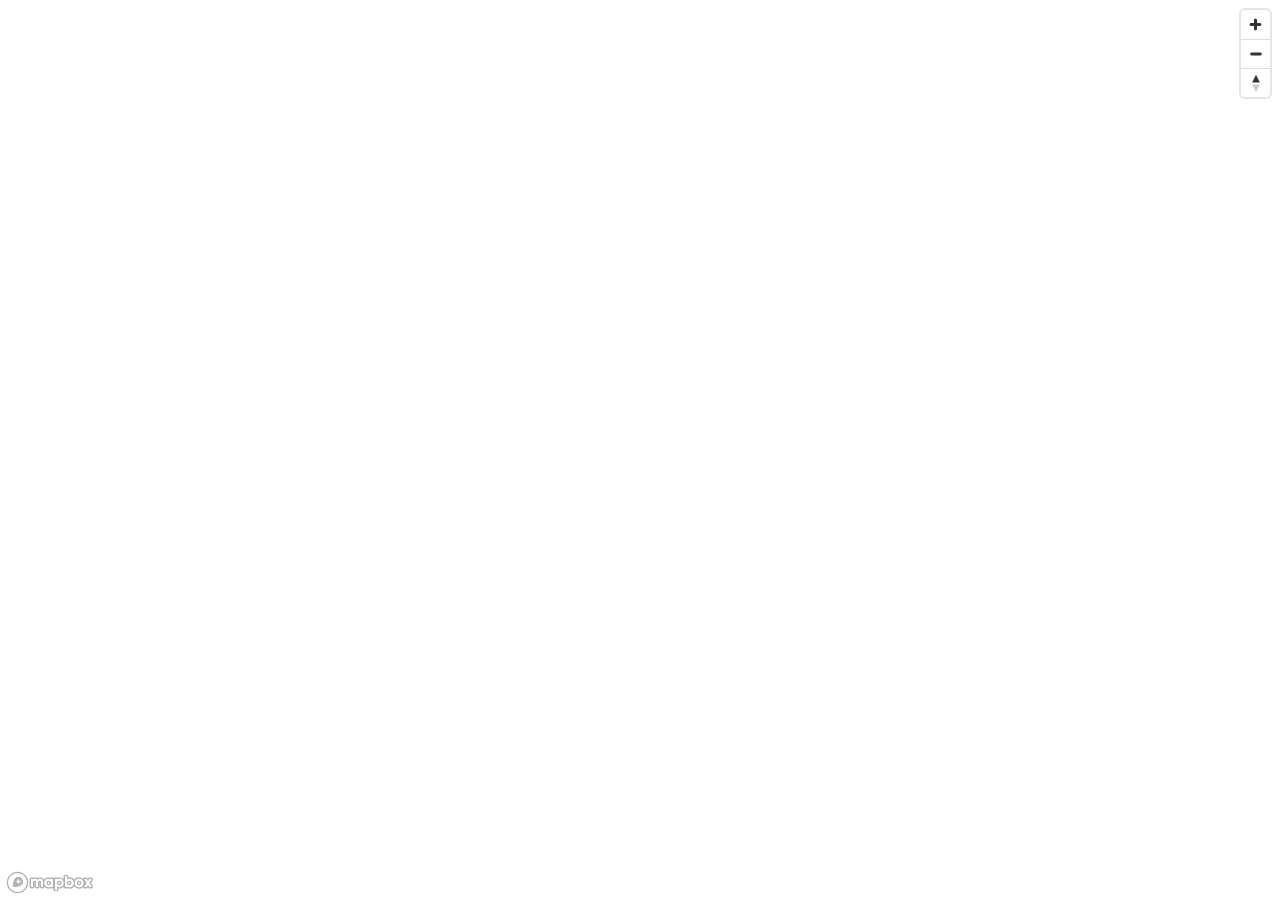
==== index.html @ 7ae4cc52 "First commit" ====
<!DOCTYPE html>
<html lang="en">
    <head>
        <title></title>
        <meta charset="UTF-8">
        <meta name="viewport" content="width=device-width, initial-scale=1">
        <link href="./information/mapbox-gl.css" rel="stylesheet">
        <script src="./information/mapbox-gl-map.js"></script>
        <link href="css/style.css" rel="stylesheet">
    </head>
    <body>
        <div id="map"></div>
        <script src="./information/aframe.min.js"></script>
        <script src="js/app.js"></script>
        <script src="js/config.js"></script>
    </body>
</html>
---- information/mapbox-gl.css ----
.mapboxgl-map{font:12px/20px Helvetica Neue,Arial,Helvetica,sans-serif;overflow:hidden;position:relative;-webkit-tap-highlight-color:rgb(0 0 0/0)}.mapboxgl-canvas{left:0;position:absolute;top:0}.mapboxgl-map:-webkit-full-screen{height:100%;width:100%}.mapboxgl-canary{background-color:salmon}.mapboxgl-canvas-container.mapboxgl-interactive,.mapboxgl-ctrl-group button.mapboxgl-ctrl-compass{cursor:grab;-webkit-user-select:none;user-select:none}.mapboxgl-canvas-container.mapboxgl-interactive.mapboxgl-track-pointer{cursor:pointer}.mapboxgl-canvas-container.mapboxgl-interactive:active,.mapboxgl-ctrl-group button.mapboxgl-ctrl-compass:active{cursor:grabbing}.mapboxgl-canvas-container.mapboxgl-touch-zoom-rotate,.mapboxgl-canvas-container.mapboxgl-touch-zoom-rotate .mapboxgl-canvas{touch-action:pan-x pan-y}.mapboxgl-canvas-container.mapboxgl-touch-drag-pan,.mapboxgl-canvas-container.mapboxgl-touch-drag-pan .mapboxgl-canvas{touch-action:pinch-zoom}.mapboxgl-canvas-container.mapboxgl-touch-zoom-rotate.mapboxgl-touch-drag-pan,.mapboxgl-canvas-container.mapboxgl-touch-zoom-rotate.mapboxgl-touch-drag-pan .mapboxgl-canvas{touch-action:none}.mapboxgl-ctrl-bottom,.mapboxgl-ctrl-bottom-left,.mapboxgl-ctrl-bottom-right,.mapboxgl-ctrl-left,.mapboxgl-ctrl-right,.mapboxgl-ctrl-top,.mapboxgl-ctrl-top-left,.mapboxgl-ctrl-top-right{pointer-events:none;position:absolute;z-index:2}.mapboxgl-ctrl-top-left{left:0;top:0}.mapboxgl-ctrl-top{left:50%;top:0;transform:translateX(-50%)}.mapboxgl-ctrl-top-right{right:0;top:0}.mapboxgl-ctrl-right{right:0;top:50%;transform:translateY(-50%)}.mapboxgl-ctrl-bottom-right{bottom:0;right:0}.mapboxgl-ctrl-bottom{bottom:0;left:50%;transform:translateX(-50%)}.mapboxgl-ctrl-bottom-left{bottom:0;left:0}.mapboxgl-ctrl-left{left:0;top:50%;transform:translateY(-50%)}.mapboxgl-ctrl{clear:both;pointer-events:auto;transform:translate(0)}.mapboxgl-ctrl-top-left .mapboxgl-ctrl{float:left;margin:10px 0 0 10px}.mapboxgl-ctrl-top .mapboxgl-ctrl{float:left;margin:10px 0}.mapboxgl-ctrl-top-right .mapboxgl-ctrl{float:right;margin:10px 10px 0 0}.mapboxgl-ctrl-bottom-right .mapboxgl-ctrl,.mapboxgl-ctrl-right .mapboxgl-ctrl{float:right;margin:0 10px 10px 0}.mapboxgl-ctrl-bottom .mapboxgl-ctrl{float:left;margin:10px 0}.mapboxgl-ctrl-bottom-left .mapboxgl-ctrl,.mapboxgl-ctrl-left .mapboxgl-ctrl{float:left;margin:0 0 10px 10px}.mapboxgl-ctrl-group{background:#fff;border-radius:4px}.mapboxgl-ctrl-group:not(:empty){box-shadow:0 0 0 2px rgba(0,0,0,.1)}@media (-ms-high-contrast:active){.mapboxgl-ctrl-group:not(:empty){box-shadow:0 0 0 2px ButtonText}}.mapboxgl-ctrl-group button{background-color:transparent;border:0;box-sizing:border-box;cursor:pointer;display:block;height:29px;outline:none;overflow:hidden;padding:0;width:29px}.mapboxgl-ctrl-group button+button{border-top:1px solid #ddd}.mapboxgl-ctrl button .mapboxgl-ctrl-icon{background-position:50%;background-repeat:no-repeat;display:block;height:100%;width:100%}@media (-ms-high-contrast:active){.mapboxgl-ctrl-icon{background-color:transparent}.mapboxgl-ctrl-group button+button{border-top:1px solid ButtonText}}.mapboxgl-ctrl-attrib-button:focus,.mapboxgl-ctrl-group button:focus{box-shadow:0 0 2px 2px #0096ff}.mapboxgl-ctrl button:disabled{cursor:not-allowed}.mapboxgl-ctrl button:disabled .mapboxgl-ctrl-icon{opacity:.25}.mapboxgl-ctrl-group button:first-child{border-radius:4px 4px 0 0}.mapboxgl-ctrl-group button:last-child{border-radius:0 0 4px 4px}.mapboxgl-ctrl-group button:only-child{border-radius:inherit}.mapboxgl-ctrl button:not(:disabled):hover{background-color:rgb(0 0 0/5%)}.mapboxgl-ctrl-group button:focus:focus-visible{box-shadow:0 0 2px 2px #0096ff}.mapboxgl-ctrl-group button:focus:not(:focus-visible){box-shadow:none}.mapboxgl-ctrl button.mapboxgl-ctrl-zoom-out .mapboxgl-ctrl-icon{background-image:url("data:image/svg+xml;charset=utf-8,%3Csvg xmlns='http://www.w3.org/2000/svg' fill='%23333' viewBox='0 0 29 29'%3E%3Cpath d='M10 13c-.75 0-1.5.75-1.5 1.5S9.25 16 10 16h9c.75 0 1.5-.75 1.5-1.5S19.75 13 19 13h-9z'/%3E%3C/svg%3E")}.mapboxgl-ctrl button.mapboxgl-ctrl-zoom-in .mapboxgl-ctrl-icon{background-image:url("data:image/svg+xml;charset=utf-8,%3Csvg xmlns='http://www.w3.org/2000/svg' fill='%23333' viewBox='0 0 29 29'%3E%3Cpath d='M14.5 8.5c-.75 0-1.5.75-1.5 1.5v3h-3c-.75 0-1.5.75-1.5 1.5S9.25 16 10 16h3v3c0 .75.75 1.5 1.5 1.5S16 19.75 16 19v-3h3c.75 0 1.5-.75 1.5-1.5S19.75 13 19 13h-3v-3c0-.75-.75-1.5-1.5-1.5z'/%3E%3C/svg%3E")}@media (-ms-high-contrast:active){.mapboxgl-ctrl button.mapboxgl-ctrl-zoom-out .mapboxgl-ctrl-icon{background-image:url("data:image/svg+xml;charset=utf-8,%3Csvg xmlns='http://www.w3.org/2000/svg' fill='%23fff' viewBox='0 0 29 29'%3E%3Cpath d='M10 13c-.75 0-1.5.75-1.5 1.5S9.25 16 10 16h9c.75 0 1.5-.75 1.5-1.5S19.75 13 19 13h-9z'/%3E%3C/svg%3E")}.mapboxgl-ctrl button.mapboxgl-ctrl-zoom-in .mapboxgl-ctrl-icon{background-image:url("data:image/svg+xml;charset=utf-8,%3Csvg xmlns='http://www.w3.org/2000/svg' fill='%23fff' viewBox='0 0 29 29'%3E%3Cpath d='M14.5 8.5c-.75 0-1.5.75-1.5 1.5v3h-3c-.75 0-1.5.75-1.5 1.5S9.25 16 10 16h3v3c0 .75.75 1.5 1.5 1.5S16 19.75 16 19v-3h3c.75 0 1.5-.75 1.5-1.5S19.75 13 19 13h-3v-3c0-.75-.75-1.5-1.5-1.5z'/%3E%3C/svg%3E")}}@media (-ms-high-contrast:black-on-white){.mapboxgl-ctrl button.mapboxgl-ctrl-zoom-out .mapboxgl-ctrl-icon{background-image:url("data:image/svg+xml;charset=utf-8,%3Csvg xmlns='http://www.w3.org/2000/svg' fill='%23000' viewBox='0 0 29 29'%3E%3Cpath d='M10 13c-.75 0-1.5.75-1.5 1.5S9.25 16 10 16h9c.75 0 1.5-.75 1.5-1.5S19.75 13 19 13h-9z'/%3E%3C/svg%3E")}.mapboxgl-ctrl button.mapboxgl-ctrl-zoom-in .mapboxgl-ctrl-icon{background-image:url("data:image/svg+xml;charset=utf-8,%3Csvg xmlns='http://www.w3.org/2000/svg' fill='%23000' viewBox='0 0 29 29'%3E%3Cpath d='M14.5 8.5c-.75 0-1.5.75-1.5 1.5v3h-3c-.75 0-1.5.75-1.5 1.5S9.25 16 10 16h3v3c0 .75.75 1.5 1.5 1.5S16 19.75 16 19v-3h3c.75 0 1.5-.75 1.5-1.5S19.75 13 19 13h-3v-3c0-.75-.75-1.5-1.5-1.5z'/%3E%3C/svg%3E")}}.mapboxgl-ctrl button.mapboxgl-ctrl-fullscreen .mapboxgl-ctrl-icon{background-image:url("data:image/svg+xml;charset=utf-8,%3Csvg xmlns='http://www.w3.org/2000/svg' fill='%23333' viewBox='0 0 29 29'%3E%3Cpath d='M24 16v5.5c0 1.75-.75 2.5-2.5 2.5H16v-1l3-1.5-4-5.5 1-1 5.5 4 1.5-3h1zM6 16l1.5 3 5.5-4 1 1-4 5.5 3 1.5v1H7.5C5.75 24 5 23.25 5 21.5V16h1zm7-11v1l-3 1.5 4 5.5-1 1-5.5-4L6 13H5V7.5C5 5.75 5.75 5 7.5 5H13zm11 2.5c0-1.75-.75-2.5-2.5-2.5H16v1l3 1.5-4 5.5 1 1 5.5-4 1.5 3h1V7.5z'/%3E%3C/svg%3E")}.mapboxgl-ctrl button.mapboxgl-ctrl-shrink .mapboxgl-ctrl-icon{background-image:url("data:image/svg+xml;charset=utf-8,%3Csvg xmlns='http://www.w3.org/2000/svg' viewBox='0 0 29 29'%3E%3Cpath d='M18.5 16c-1.75 0-2.5.75-2.5 2.5V24h1l1.5-3 5.5 4 1-1-4-5.5 3-1.5v-1h-5.5zM13 18.5c0-1.75-.75-2.5-2.5-2.5H5v1l3 1.5L4 24l1 1 5.5-4 1.5 3h1v-5.5zm3-8c0 1.75.75 2.5 2.5 2.5H24v-1l-3-1.5L25 5l-1-1-5.5 4L17 5h-1v5.5zM10.5 13c1.75 0 2.5-.75 2.5-2.5V5h-1l-1.5 3L5 4 4 5l4 5.5L5 12v1h5.5z'/%3E%3C/svg%3E")}@media (-ms-high-contrast:active){.mapboxgl-ctrl button.mapboxgl-ctrl-fullscreen .mapboxgl-ctrl-icon{background-image:url("data:image/svg+xml;charset=utf-8,%3Csvg xmlns='http://www.w3.org/2000/svg' fill='%23fff' viewBox='0 0 29 29'%3E%3Cpath d='M24 16v5.5c0 1.75-.75 2.5-2.5 2.5H16v-1l3-1.5-4-5.5 1-1 5.5 4 1.5-3h1zM6 16l1.5 3 5.5-4 1 1-4 5.5 3 1.5v1H7.5C5.75 24 5 23.25 5 21.5V16h1zm7-11v1l-3 1.5 4 5.5-1 1-5.5-4L6 13H5V7.5C5 5.75 5.75 5 7.5 5H13zm11 2.5c0-1.75-.75-2.5-2.5-2.5H16v1l3 1.5-4 5.5 1 1 5.5-4 1.5 3h1V7.5z'/%3E%3C/svg%3E")}.mapboxgl-ctrl button.mapboxgl-ctrl-shrink .mapboxgl-ctrl-icon{background-image:url("data:image/svg+xml;charset=utf-8,%3Csvg xmlns='http://www.w3.org/2000/svg' fill='%23fff' viewBox='0 0 29 29'%3E%3Cpath d='M18.5 16c-1.75 0-2.5.75-2.5 2.5V24h1l1.5-3 5.5 4 1-1-4-5.5 3-1.5v-1h-5.5zM13 18.5c0-1.75-.75-2.5-2.5-2.5H5v1l3 1.5L4 24l1 1 5.5-4 1.5 3h1v-5.5zm3-8c0 1.75.75 2.5 2.5 2.5H24v-1l-3-1.5L25 5l-1-1-5.5 4L17 5h-1v5.5zM10.5 13c1.75 0 2.5-.75 2.5-2.5V5h-1l-1.5 3L5 4 4 5l4 5.5L5 12v1h5.5z'/%3E%3C/svg%3E")}}@media (-ms-high-contrast:black-on-white){.mapboxgl-ctrl button.mapboxgl-ctrl-fullscreen .mapboxgl-ctrl-icon{background-image:url("data:image/svg+xml;charset=utf-8,%3Csvg xmlns='http://www.w3.org/2000/svg' fill='%23000' viewBox='0 0 29 29'%3E%3Cpath d='M24 16v5.5c0 1.75-.75 2.5-2.5 2.5H16v-1l3-1.5-4-5.5 1-1 5.5 4 1.5-3h1zM6 16l1.5 3 5.5-4 1 1-4 5.5 3 1.5v1H7.5C5.75 24 5 23.25 5 21.5V16h1zm7-11v1l-3 1.5 4 5.5-1 1-5.5-4L6 13H5V7.5C5 5.75 5.75 5 7.5 5H13zm11 2.5c0-1.75-.75-2.5-2.5-2.5H16v1l3 1.5-4 5.5 1 1 5.5-4 1.5 3h1V7.5z'/%3E%3C/svg%3E")}.mapboxgl-ctrl button.mapboxgl-ctrl-shrink .mapboxgl-ctrl-icon{background-image:url("data:image/svg+xml;charset=utf-8,%3Csvg xmlns='http://www.w3.org/2000/svg' fill='%23000' viewBox='0 0 29 29'%3E%3Cpath d='M18.5 16c-1.75 0-2.5.75-2.5 2.5V24h1l1.5-3 5.5 4 1-1-4-5.5 3-1.5v-1h-5.5zM13 18.5c0-1.75-.75-2.5-2.5-2.5H5v1l3 1.5L4 24l1 1 5.5-4 1.5 3h1v-5.5zm3-8c0 1.75.75 2.5 2.5 2.5H24v-1l-3-1.5L25 5l-1-1-5.5 4L17 5h-1v5.5zM10.5 13c1.75 0 2.5-.75 2.5-2.5V5h-1l-1.5 3L5 4 4 5l4 5.5L5 12v1h5.5z'/%3E%3C/svg%3E")}}.mapboxgl-ctrl button.mapboxgl-ctrl-compass .mapboxgl-ctrl-icon{background-image:url("data:image/svg+xml;charset=utf-8,%3Csvg xmlns='http://www.w3.org/2000/svg' fill='%23333' viewBox='0 0 29 29'%3E%3Cpath d='M10.5 14l4-8 4 8h-8z'/%3E%3Cpath id='south' d='M10.5 16l4 8 4-8h-8z' fill='%23ccc'/%3E%3C/svg%3E")}@media (-ms-high-contrast:active){.mapboxgl-ctrl button.mapboxgl-ctrl-compass .mapboxgl-ctrl-icon{background-image:url("data:image/svg+xml;charset=utf-8,%3Csvg xmlns='http://www.w3.org/2000/svg' fill='%23fff' viewBox='0 0 29 29'%3E%3Cpath d='M10.5 14l4-8 4 8h-8z'/%3E%3Cpath id='south' d='M10.5 16l4 8 4-8h-8z' fill='%23999'/%3E%3C/svg%3E")}}@media (-ms-high-contrast:black-on-white){.mapboxgl-ctrl button.mapboxgl-ctrl-compass .mapboxgl-ctrl-icon{background-image:url("data:image/svg+xml;charset=utf-8,%3Csvg xmlns='http://www.w3.org/2000/svg' fill='%23000' viewBox='0 0 29 29'%3E%3Cpath d='M10.5 14l4-8 4 8h-8z'/%3E%3Cpath id='south' d='M10.5 16l4 8 4-8h-8z' fill='%23ccc'/%3E%3C/svg%3E")}}.mapboxgl-ctrl button.mapboxgl-ctrl-geolocate .mapboxgl-ctrl-icon{background-image:url("data:image/svg+xml;charset=utf-8,%3Csvg viewBox='0 0 20 20' xmlns='http://www.w3.org/2000/svg' fill='%23333'%3E%3Cpath d='M10 4C9 4 9 5 9 5v.1A5 5 0 0 0 5.1 9H5s-1 0-1 1 1 1 1 1h.1A5 5 0 0 0 9 14.9v.1s0 1 1 1 1-1 1-1v-.1a5 5 0 0 0 3.9-3.9h.1s1 0 1-1-1-1-1-1h-.1A5 5 0 0 0 11 5.1V5s0-1-1-1zm0 2.5a3.5 3.5 0 1 1 0 7 3.5 3.5 0 1 1 0-7z'/%3E%3Ccircle id='dot' cx='10' cy='10' r='2'/%3E%3Cpath id='stroke' d='M14 5l1 1-9 9-1-1 9-9z' display='none'/%3E%3C/svg%3E")}.mapboxgl-ctrl button.mapboxgl-ctrl-geolocate:disabled .mapboxgl-ctrl-icon{background-image:url("data:image/svg+xml;charset=utf-8,%3Csvg viewBox='0 0 20 20' xmlns='http://www.w3.org/2000/svg' fill='%23aaa'%3E%3Cpath d='M10 4C9 4 9 5 9 5v.1A5 5 0 0 0 5.1 9H5s-1 0-1 1 1 1 1 1h.1A5 5 0 0 0 9 14.9v.1s0 1 1 1 1-1 1-1v-.1a5 5 0 0 0 3.9-3.9h.1s1 0 1-1-1-1-1-1h-.1A5 5 0 0 0 11 5.1V5s0-1-1-1zm0 2.5a3.5 3.5 0 1 1 0 7 3.5 3.5 0 1 1 0-7z'/%3E%3Ccircle id='dot' cx='10' cy='10' r='2'/%3E%3Cpath id='stroke' d='M14 5l1 1-9 9-1-1 9-9z' fill='%23f00'/%3E%3C/svg%3E")}.mapboxgl-ctrl button.mapboxgl-ctrl-geolocate.mapboxgl-ctrl-geolocate-active .mapboxgl-ctrl-icon{background-image:url("data:image/svg+xml;charset=utf-8,%3Csvg viewBox='0 0 20 20' xmlns='http://www.w3.org/2000/svg' fill='%2333b5e5'%3E%3Cpath d='M10 4C9 4 9 5 9 5v.1A5 5 0 0 0 5.1 9H5s-1 0-1 1 1 1 1 1h.1A5 5 0 0 0 9 14.9v.1s0 1 1 1 1-1 1-1v-.1a5 5 0 0 0 3.9-3.9h.1s1 0 1-1-1-1-1-1h-.1A5 5 0 0 0 11 5.1V5s0-1-1-1zm0 2.5a3.5 3.5 0 1 1 0 7 3.5 3.5 0 1 1 0-7z'/%3E%3Ccircle id='dot' cx='10' cy='10' r='2'/%3E%3Cpath id='stroke' d='M14 5l1 1-9 9-1-1 9-9z' display='none'/%3E%3C/svg%3E")}.mapboxgl-ctrl button.mapboxgl-ctrl-geolocate.mapboxgl-ctrl-geolocate-active-error .mapboxgl-ctrl-icon{background-image:url("data:image/svg+xml;charset=utf-8,%3Csvg viewBox='0 0 20 20' xmlns='http://www.w3.org/2000/svg' fill='%23e58978'%3E%3Cpath d='M10 4C9 4 9 5 9 5v.1A5 5 0 0 0 5.1 9H5s-1 0-1 1 1 1 1 1h.1A5 5 0 0 0 9 14.9v.1s0 1 1 1 1-1 1-1v-.1a5 5 0 0 0 3.9-3.9h.1s1 0 1-1-1-1-1-1h-.1A5 5 0 0 0 11 5.1V5s0-1-1-1zm0 2.5a3.5 3.5 0 1 1 0 7 3.5 3.5 0 1 1 0-7z'/%3E%3Ccircle id='dot' cx='10' cy='10' r='2'/%3E%3Cpath id='stroke' d='M14 5l1 1-9 9-1-1 9-9z' display='none'/%3E%3C/svg%3E")}.mapboxgl-ctrl button.mapboxgl-ctrl-geolocate.mapboxgl-ctrl-geolocate-background .mapboxgl-ctrl-icon{background-image:url("data:image/svg+xml;charset=utf-8,%3Csvg viewBox='0 0 20 20' xmlns='http://www.w3.org/2000/svg' fill='%2333b5e5'%3E%3Cpath d='M10 4C9 4 9 5 9 5v.1A5 5 0 0 0 5.1 9H5s-1 0-1 1 1 1 1 1h.1A5 5 0 0 0 9 14.9v.1s0 1 1 1 1-1 1-1v-.1a5 5 0 0 0 3.9-3.9h.1s1 0 1-1-1-1-1-1h-.1A5 5 0 0 0 11 5.1V5s0-1-1-1zm0 2.5a3.5 3.5 0 1 1 0 7 3.5 3.5 0 1 1 0-7z'/%3E%3Ccircle id='dot' cx='10' cy='10' r='2' display='none'/%3E%3Cpath id='stroke' d='M14 5l1 1-9 9-1-1 9-9z' display='none'/%3E%3C/svg%3E")}.mapboxgl-ctrl button.mapboxgl-ctrl-geolocate.mapboxgl-ctrl-geolocate-background-error .mapboxgl-ctrl-icon{background-image:url("data:image/svg+xml;charset=utf-8,%3Csvg viewBox='0 0 20 20' xmlns='http://www.w3.org/2000/svg' fill='%23e54e33'%3E%3Cpath d='M10 4C9 4 9 5 9 5v.1A5 5 0 0 0 5.1 9H5s-1 0-1 1 1 1 1 1h.1A5 5 0 0 0 9 14.9v.1s0 1 1 1 1-1 1-1v-.1a5 5 0 0 0 3.9-3.9h.1s1 0 1-1-1-1-1-1h-.1A5 5 0 0 0 11 5.1V5s0-1-1-1zm0 2.5a3.5 3.5 0 1 1 0 7 3.5 3.5 0 1 1 0-7z'/%3E%3Ccircle id='dot' cx='10' cy='10' r='2' display='none'/%3E%3Cpath id='stroke' d='M14 5l1 1-9 9-1-1 9-9z' display='none'/%3E%3C/svg%3E")}.mapboxgl-ctrl button.mapboxgl-ctrl-geolocate.mapboxgl-ctrl-geolocate-waiting .mapboxgl-ctrl-icon{animation:mapboxgl-spin 2s linear infinite}@media (-ms-high-contrast:active){.mapboxgl-ctrl button.mapboxgl-ctrl-geolocate .mapboxgl-ctrl-icon{background-image:url("data:image/svg+xml;charset=utf-8,%3Csvg viewBox='0 0 20 20' xmlns='http://www.w3.org/2000/svg' fill='%23fff'%3E%3Cpath d='M10 4C9 4 9 5 9 5v.1A5 5 0 0 0 5.1 9H5s-1 0-1 1 1 1 1 1h.1A5 5 0 0 0 9 14.9v.1s0 1 1 1 1-1 1-1v-.1a5 5 0 0 0 3.9-3.9h.1s1 0 1-1-1-1-1-1h-.1A5 5 0 0 0 11 5.1V5s0-1-1-1zm0 2.5a3.5 3.5 0 1 1 0 7 3.5 3.5 0 1 1 0-7z'/%3E%3Ccircle id='dot' cx='10' cy='10' r='2'/%3E%3Cpath id='stroke' d='M14 5l1 1-9 9-1-1 9-9z' display='none'/%3E%3C/svg%3E")}.mapboxgl-ctrl button.mapboxgl-ctrl-geolocate:disabled .mapboxgl-ctrl-icon{background-image:url("data:image/svg+xml;charset=utf-8,%3Csvg viewBox='0 0 20 20' xmlns='http://www.w3.org/2000/svg' fill='%23999'%3E%3Cpath d='M10 4C9 4 9 5 9 5v.1A5 5 0 0 0 5.1 9H5s-1 0-1 1 1 1 1 1h.1A5 5 0 0 0 9 14.9v.1s0 1 1 1 1-1 1-1v-.1a5 5 0 0 0 3.9-3.9h.1s1 0 1-1-1-1-1-1h-.1A5 5 0 0 0 11 5.1V5s0-1-1-1zm0 2.5a3.5 3.5 0 1 1 0 7 3.5 3.5 0 1 1 0-7z'/%3E%3Ccircle id='dot' cx='10' cy='10' r='2'/%3E%3Cpath id='stroke' d='M14 5l1 1-9 9-1-1 9-9z' fill='%23f00'/%3E%3C/svg%3E")}.mapboxgl-ctrl button.mapboxgl-ctrl-geolocate.mapboxgl-ctrl-geolocate-active .mapboxgl-ctrl-icon{background-image:url("data:image/svg+xml;charset=utf-8,%3Csvg viewBox='0 0 20 20' xmlns='http://www.w3.org/2000/svg' fill='%2333b5e5'%3E%3Cpath d='M10 4C9 4 9 5 9 5v.1A5 5 0 0 0 5.1 9H5s-1 0-1 1 1 1 1 1h.1A5 5 0 0 0 9 14.9v.1s0 1 1 1 1-1 1-1v-.1a5 5 0 0 0 3.9-3.9h.1s1 0 1-1-1-1-1-1h-.1A5 5 0 0 0 11 5.1V5s0-1-1-1zm0 2.5a3.5 3.5 0 1 1 0 7 3.5 3.5 0 1 1 0-7z'/%3E%3Ccircle id='dot' cx='10' cy='10' r='2'/%3E%3Cpath id='stroke' d='M14 5l1 1-9 9-1-1 9-9z' display='none'/%3E%3C/svg%3E")}.mapboxgl-ctrl button.mapboxgl-ctrl-geolocate.mapboxgl-ctrl-geolocate-active-error .mapboxgl-ctrl-icon{background-image:url("data:image/svg+xml;charset=utf-8,%3Csvg viewBox='0 0 20 20' xmlns='http://www.w3.org/2000/svg' fill='%23e58978'%3E%3Cpath d='M10 4C9 4 9 5 9 5v.1A5 5 0 0 0 5.1 9H5s-1 0-1 1 1 1 1 1h.1A5 5 0 0 0 9 14.9v.1s0 1 1 1 1-1 1-1v-.1a5 5 0 0 0 3.9-3.9h.1s1 0 1-1-1-1-1-1h-.1A5 5 0 0 0 11 5.1V5s0-1-1-1zm0 2.5a3.5 3.5 0 1 1 0 7 3.5 3.5 0 1 1 0-7z'/%3E%3Ccircle id='dot' cx='10' cy='10' r='2'/%3E%3Cpath id='stroke' d='M14 5l1 1-9 9-1-1 9-9z' display='none'/%3E%3C/svg%3E")}.mapboxgl-ctrl button.mapboxgl-ctrl-geolocate.mapboxgl-ctrl-geolocate-background .mapboxgl-ctrl-icon{background-image:url("data:image/svg+xml;charset=utf-8,%3Csvg viewBox='0 0 20 20' xmlns='http://www.w3.org/2000/svg' fill='%2333b5e5'%3E%3Cpath d='M10 4C9 4 9 5 9 5v.1A5 5 0 0 0 5.1 9H5s-1 0-1 1 1 1 1 1h.1A5 5 0 0 0 9 14.9v.1s0 1 1 1 1-1 1-1v-.1a5 5 0 0 0 3.9-3.9h.1s1 0 1-1-1-1-1-1h-.1A5 5 0 0 0 11 5.1V5s0-1-1-1zm0 2.5a3.5 3.5 0 1 1 0 7 3.5 3.5 0 1 1 0-7z'/%3E%3Ccircle id='dot' cx='10' cy='10' r='2' display='none'/%3E%3Cpath id='stroke' d='M14 5l1 1-9 9-1-1 9-9z' display='none'/%3E%3C/svg%3E")}.mapboxgl-ctrl button.mapboxgl-ctrl-geolocate.mapboxgl-ctrl-geolocate-background-error .mapboxgl-ctrl-icon{background-image:url("data:image/svg+xml;charset=utf-8,%3Csvg viewBox='0 0 20 20' xmlns='http://www.w3.org/2000/svg' fill='%23e54e33'%3E%3Cpath d='M10 4C9 4 9 5 9 5v.1A5 5 0 0 0 5.1 9H5s-1 0-1 1 1 1 1 1h.1A5 5 0 0 0 9 14.9v.1s0 1 1 1 1-1 1-1v-.1a5 5 0 0 0 3.9-3.9h.1s1 0 1-1-1-1-1-1h-.1A5 5 0 0 0 11 5.1V5s0-1-1-1zm0 2.5a3.5 3.5 0 1 1 0 7 3.5 3.5 0 1 1 0-7z'/%3E%3Ccircle id='dot' cx='10' cy='10' r='2' display='none'/%3E%3Cpath id='stroke' d='M14 5l1 1-9 9-1-1 9-9z' display='none'/%3E%3C/svg%3E")}}@media (-ms-high-contrast:black-on-white){.mapboxgl-ctrl button.mapboxgl-ctrl-geolocate .mapboxgl-ctrl-icon{background-image:url("data:image/svg+xml;charset=utf-8,%3Csvg viewBox='0 0 20 20' xmlns='http://www.w3.org/2000/svg' fill='%23000'%3E%3Cpath d='M10 4C9 4 9 5 9 5v.1A5 5 0 0 0 5.1 9H5s-1 0-1 1 1 1 1 1h.1A5 5 0 0 0 9 14.9v.1s0 1 1 1 1-1 1-1v-.1a5 5 0 0 0 3.9-3.9h.1s1 0 1-1-1-1-1-1h-.1A5 5 0 0 0 11 5.1V5s0-1-1-1zm0 2.5a3.5 3.5 0 1 1 0 7 3.5 3.5 0 1 1 0-7z'/%3E%3Ccircle id='dot' cx='10' cy='10' r='2'/%3E%3Cpath id='stroke' d='M14 5l1 1-9 9-1-1 9-9z' display='none'/%3E%3C/svg%3E")}.mapboxgl-ctrl button.mapboxgl-ctrl-geolocate:disabled .mapboxgl-ctrl-icon{background-image:url("data:image/svg+xml;charset=utf-8,%3Csvg viewBox='0 0 20 20' xmlns='http://www.w3.org/2000/svg' fill='%23666'%3E%3Cpath d='M10 4C9 4 9 5 9 5v.1A5 5 0 0 0 5.1 9H5s-1 0-1 1 1 1 1 1h.1A5 5 0 0 0 9 14.9v.1s0 1 1 1 1-1 1-1v-.1a5 5 0 0 0 3.9-3.9h.1s1 0 1-1-1-1-1-1h-.1A5 5 0 0 0 11 5.1V5s0-1-1-1zm0 2.5a3.5 3.5 0 1 1 0 7 3.5 3.5 0 1 1 0-7z'/%3E%3Ccircle id='dot' cx='10' cy='10' r='2'/%3E%3Cpath id='stroke' d='M14 5l1 1-9 9-1-1 9-9z' fill='%23f00'/%3E%3C/svg%3E")}}@keyframes mapboxgl-spin{0%{transform:rotate(0deg)}to{transform:rotate(1turn)}}a.mapboxgl-ctrl-logo{background-image:url("data:image/svg+xml;charset=utf-8,%3Csvg xmlns='http://www.w3.org/2000/svg' xmlns:xlink='http://www.w3.org/1999/xlink' fill-rule='evenodd' viewBox='0 0 88 23'%3E%3Cdefs%3E%3Cpath id='logo' d='M11.5 2.25c5.105 0 9.25 4.145 9.25 9.25s-4.145 9.25-9.25 9.25-9.25-4.145-9.25-9.25 4.145-9.25 9.25-9.25zM6.997 15.983c-.051-.338-.828-5.802 2.233-8.873a4.395 4.395 0 013.13-1.28c1.27 0 2.49.51 3.39 1.42.91.9 1.42 2.12 1.42 3.39 0 1.18-.449 2.301-1.28 3.13C12.72 16.93 7 16 7 16l-.003-.017zM15.3 10.5l-2 .8-.8 2-.8-2-2-.8 2-.8.8-2 .8 2 2 .8z'/%3E%3Cpath id='text' d='M50.63 8c.13 0 .23.1.23.23V9c.7-.76 1.7-1.18 2.73-1.18 2.17 0 3.95 1.85 3.95 4.17s-1.77 4.19-3.94 4.19c-1.04 0-2.03-.43-2.74-1.18v3.77c0 .13-.1.23-.23.23h-1.4c-.13 0-.23-.1-.23-.23V8.23c0-.12.1-.23.23-.23h1.4zm-3.86.01c.01 0 .01 0 .01-.01.13 0 .22.1.22.22v7.55c0 .12-.1.23-.23.23h-1.4c-.13 0-.23-.1-.23-.23V15c-.7.76-1.69 1.19-2.73 1.19-2.17 0-3.94-1.87-3.94-4.19 0-2.32 1.77-4.19 3.94-4.19 1.03 0 2.02.43 2.73 1.18v-.75c0-.12.1-.23.23-.23h1.4zm26.375-.19a4.24 4.24 0 00-4.16 3.29c-.13.59-.13 1.19 0 1.77a4.233 4.233 0 004.17 3.3c2.35 0 4.26-1.87 4.26-4.19 0-2.32-1.9-4.17-4.27-4.17zM60.63 5c.13 0 .23.1.23.23v3.76c.7-.76 1.7-1.18 2.73-1.18 1.88 0 3.45 1.4 3.84 3.28.13.59.13 1.2 0 1.8-.39 1.88-1.96 3.29-3.84 3.29-1.03 0-2.02-.43-2.73-1.18v.77c0 .12-.1.23-.23.23h-1.4c-.13 0-.23-.1-.23-.23V5.23c0-.12.1-.23.23-.23h1.4zm-34 11h-1.4c-.13 0-.23-.11-.23-.23V8.22c.01-.13.1-.22.23-.22h1.4c.13 0 .22.11.23.22v.68c.5-.68 1.3-1.09 2.16-1.1h.03c1.09 0 2.09.6 2.6 1.55.45-.95 1.4-1.55 2.44-1.56 1.62 0 2.93 1.25 2.9 2.78l.03 5.2c0 .13-.1.23-.23.23h-1.41c-.13 0-.23-.11-.23-.23v-4.59c0-.98-.74-1.71-1.62-1.71-.8 0-1.46.7-1.59 1.62l.01 4.68c0 .13-.11.23-.23.23h-1.41c-.13 0-.23-.11-.23-.23v-4.59c0-.98-.74-1.71-1.62-1.71-.85 0-1.54.79-1.6 1.8v4.5c0 .13-.1.23-.23.23zm53.615 0h-1.61c-.04 0-.08-.01-.12-.03-.09-.06-.13-.19-.06-.28l2.43-3.71-2.39-3.65a.213.213 0 01-.03-.12c0-.12.09-.21.21-.21h1.61c.13 0 .24.06.3.17l1.41 2.37 1.4-2.37a.34.34 0 01.3-.17h1.6c.04 0 .08.01.12.03.09.06.13.19.06.28l-2.37 3.65 2.43 3.7c0 .05.01.09.01.13 0 .12-.09.21-.21.21h-1.61c-.13 0-.24-.06-.3-.17l-1.44-2.42-1.44 2.42a.34.34 0 01-.3.17zm-7.12-1.49c-1.33 0-2.42-1.12-2.42-2.51 0-1.39 1.08-2.52 2.42-2.52 1.33 0 2.42 1.12 2.42 2.51 0 1.39-1.08 2.51-2.42 2.52zm-19.865 0c-1.32 0-2.39-1.11-2.42-2.48v-.07c.02-1.38 1.09-2.49 2.4-2.49 1.32 0 2.41 1.12 2.41 2.51 0 1.39-1.07 2.52-2.39 2.53zm-8.11-2.48c-.01 1.37-1.09 2.47-2.41 2.47s-2.42-1.12-2.42-2.51c0-1.39 1.08-2.52 2.4-2.52 1.33 0 2.39 1.11 2.41 2.48l.02.08zm18.12 2.47c-1.32 0-2.39-1.11-2.41-2.48v-.06c.02-1.38 1.09-2.48 2.41-2.48s2.42 1.12 2.42 2.51c0 1.39-1.09 2.51-2.42 2.51z'/%3E%3C/defs%3E%3Cmask id='clip'%3E%3Crect x='0' y='0' width='100%25' height='100%25' fill='white'/%3E%3Cuse xlink:href='%23logo'/%3E%3Cuse xlink:href='%23text'/%3E%3C/mask%3E%3Cg id='outline' opacity='0.3' stroke='%23000' stroke-width='3'%3E%3Ccircle mask='url(%23clip)' cx='11.5' cy='11.5' r='9.25'/%3E%3Cuse xlink:href='%23text' mask='url(%23clip)'/%3E%3C/g%3E%3Cg id='fill' opacity='0.9' fill='%23fff'%3E%3Cuse xlink:href='%23logo'/%3E%3Cuse xlink:href='%23text'/%3E%3C/g%3E%3C/svg%3E");background-repeat:no-repeat;cursor:pointer;display:block;height:23px;margin:0 0 -4px -4px;overflow:hidden;width:88px}a.mapboxgl-ctrl-logo.mapboxgl-compact{width:23px}@media (-ms-high-contrast:active){a.mapboxgl-ctrl-logo{background-color:transparent;background-image:url("data:image/svg+xml;charset=utf-8,%3Csvg xmlns='http://www.w3.org/2000/svg' xmlns:xlink='http://www.w3.org/1999/xlink' fill-rule='evenodd' viewBox='0 0 88 23'%3E%3Cdefs%3E%3Cpath id='logo' d='M11.5 2.25c5.105 0 9.25 4.145 9.25 9.25s-4.145 9.25-9.25 9.25-9.25-4.145-9.25-9.25 4.145-9.25 9.25-9.25zM6.997 15.983c-.051-.338-.828-5.802 2.233-8.873a4.395 4.395 0 013.13-1.28c1.27 0 2.49.51 3.39 1.42.91.9 1.42 2.12 1.42 3.39 0 1.18-.449 2.301-1.28 3.13C12.72 16.93 7 16 7 16l-.003-.017zM15.3 10.5l-2 .8-.8 2-.8-2-2-.8 2-.8.8-2 .8 2 2 .8z'/%3E%3Cpath id='text' d='M50.63 8c.13 0 .23.1.23.23V9c.7-.76 1.7-1.18 2.73-1.18 2.17 0 3.95 1.85 3.95 4.17s-1.77 4.19-3.94 4.19c-1.04 0-2.03-.43-2.74-1.18v3.77c0 .13-.1.23-.23.23h-1.4c-.13 0-.23-.1-.23-.23V8.23c0-.12.1-.23.23-.23h1.4zm-3.86.01c.01 0 .01 0 .01-.01.13 0 .22.1.22.22v7.55c0 .12-.1.23-.23.23h-1.4c-.13 0-.23-.1-.23-.23V15c-.7.76-1.69 1.19-2.73 1.19-2.17 0-3.94-1.87-3.94-4.19 0-2.32 1.77-4.19 3.94-4.19 1.03 0 2.02.43 2.73 1.18v-.75c0-.12.1-.23.23-.23h1.4zm26.375-.19a4.24 4.24 0 00-4.16 3.29c-.13.59-.13 1.19 0 1.77a4.233 4.233 0 004.17 3.3c2.35 0 4.26-1.87 4.26-4.19 0-2.32-1.9-4.17-4.27-4.17zM60.63 5c.13 0 .23.1.23.23v3.76c.7-.76 1.7-1.18 2.73-1.18 1.88 0 3.45 1.4 3.84 3.28.13.59.13 1.2 0 1.8-.39 1.88-1.96 3.29-3.84 3.29-1.03 0-2.02-.43-2.73-1.18v.77c0 .12-.1.23-.23.23h-1.4c-.13 0-.23-.1-.23-.23V5.23c0-.12.1-.23.23-.23h1.4zm-34 11h-1.4c-.13 0-.23-.11-.23-.23V8.22c.01-.13.1-.22.23-.22h1.4c.13 0 .22.11.23.22v.68c.5-.68 1.3-1.09 2.16-1.1h.03c1.09 0 2.09.6 2.6 1.55.45-.95 1.4-1.55 2.44-1.56 1.62 0 2.93 1.25 2.9 2.78l.03 5.2c0 .13-.1.23-.23.23h-1.41c-.13 0-.23-.11-.23-.23v-4.59c0-.98-.74-1.71-1.62-1.71-.8 0-1.46.7-1.59 1.62l.01 4.68c0 .13-.11.23-.23.23h-1.41c-.13 0-.23-.11-.23-.23v-4.59c0-.98-.74-1.71-1.62-1.71-.85 0-1.54.79-1.6 1.8v4.5c0 .13-.1.23-.23.23zm53.615 0h-1.61c-.04 0-.08-.01-.12-.03-.09-.06-.13-.19-.06-.28l2.43-3.71-2.39-3.65a.213.213 0 01-.03-.12c0-.12.09-.21.21-.21h1.61c.13 0 .24.06.3.17l1.41 2.37 1.4-2.37a.34.34 0 01.3-.17h1.6c.04 0 .08.01.12.03.09.06.13.19.06.28l-2.37 3.65 2.43 3.7c0 .05.01.09.01.13 0 .12-.09.21-.21.21h-1.61c-.13 0-.24-.06-.3-.17l-1.44-2.42-1.44 2.42a.34.34 0 01-.3.17zm-7.12-1.49c-1.33 0-2.42-1.12-2.42-2.51 0-1.39 1.08-2.52 2.42-2.52 1.33 0 2.42 1.12 2.42 2.51 0 1.39-1.08 2.51-2.42 2.52zm-19.865 0c-1.32 0-2.39-1.11-2.42-2.48v-.07c.02-1.38 1.09-2.49 2.4-2.49 1.32 0 2.41 1.12 2.41 2.51 0 1.39-1.07 2.52-2.39 2.53zm-8.11-2.48c-.01 1.37-1.09 2.47-2.41 2.47s-2.42-1.12-2.42-2.51c0-1.39 1.08-2.52 2.4-2.52 1.33 0 2.39 1.11 2.41 2.48l.02.08zm18.12 2.47c-1.32 0-2.39-1.11-2.41-2.48v-.06c.02-1.38 1.09-2.48 2.41-2.48s2.42 1.12 2.42 2.51c0 1.39-1.09 2.51-2.42 2.51z'/%3E%3C/defs%3E%3Cmask id='clip'%3E%3Crect x='0' y='0' width='100%25' height='100%25' fill='white'/%3E%3Cuse xlink:href='%23logo'/%3E%3Cuse xlink:href='%23text'/%3E%3C/mask%3E%3Cg id='outline' opacity='1' stroke='%23000' stroke-width='3'%3E%3Ccircle mask='url(%23clip)' cx='11.5' cy='11.5' r='9.25'/%3E%3Cuse xlink:href='%23text' mask='url(%23clip)'/%3E%3C/g%3E%3Cg id='fill' opacity='1' fill='%23fff'%3E%3Cuse xlink:href='%23logo'/%3E%3Cuse xlink:href='%23text'/%3E%3C/g%3E%3C/svg%3E")}}@media (-ms-high-contrast:black-on-white){a.mapboxgl-ctrl-logo{background-image:url("data:image/svg+xml;charset=utf-8,%3Csvg xmlns='http://www.w3.org/2000/svg' xmlns:xlink='http://www.w3.org/1999/xlink' fill-rule='evenodd' viewBox='0 0 88 23'%3E%3Cdefs%3E%3Cpath id='logo' d='M11.5 2.25c5.105 0 9.25 4.145 9.25 9.25s-4.145 9.25-9.25 9.25-9.25-4.145-9.25-9.25 4.145-9.25 9.25-9.25zM6.997 15.983c-.051-.338-.828-5.802 2.233-8.873a4.395 4.395 0 013.13-1.28c1.27 0 2.49.51 3.39 1.42.91.9 1.42 2.12 1.42 3.39 0 1.18-.449 2.301-1.28 3.13C12.72 16.93 7 16 7 16l-.003-.017zM15.3 10.5l-2 .8-.8 2-.8-2-2-.8 2-.8.8-2 .8 2 2 .8z'/%3E%3Cpath id='text' d='M50.63 8c.13 0 .23.1.23.23V9c.7-.76 1.7-1.18 2.73-1.18 2.17 0 3.95 1.85 3.95 4.17s-1.77 4.19-3.94 4.19c-1.04 0-2.03-.43-2.74-1.18v3.77c0 .13-.1.23-.23.23h-1.4c-.13 0-.23-.1-.23-.23V8.23c0-.12.1-.23.23-.23h1.4zm-3.86.01c.01 0 .01 0 .01-.01.13 0 .22.1.22.22v7.55c0 .12-.1.23-.23.23h-1.4c-.13 0-.23-.1-.23-.23V15c-.7.76-1.69 1.19-2.73 1.19-2.17 0-3.94-1.87-3.94-4.19 0-2.32 1.77-4.19 3.94-4.19 1.03 0 2.02.43 2.73 1.18v-.75c0-.12.1-.23.23-.23h1.4zm26.375-.19a4.24 4.24 0 00-4.16 3.29c-.13.59-.13 1.19 0 1.77a4.233 4.233 0 004.17 3.3c2.35 0 4.26-1.87 4.26-4.19 0-2.32-1.9-4.17-4.27-4.17zM60.63 5c.13 0 .23.1.23.23v3.76c.7-.76 1.7-1.18 2.73-1.18 1.88 0 3.45 1.4 3.84 3.28.13.59.13 1.2 0 1.8-.39 1.88-1.96 3.29-3.84 3.29-1.03 0-2.02-.43-2.73-1.18v.77c0 .12-.1.23-.23.23h-1.4c-.13 0-.23-.1-.23-.23V5.23c0-.12.1-.23.23-.23h1.4zm-34 11h-1.4c-.13 0-.23-.11-.23-.23V8.22c.01-.13.1-.22.23-.22h1.4c.13 0 .22.11.23.22v.68c.5-.68 1.3-1.09 2.16-1.1h.03c1.09 0 2.09.6 2.6 1.55.45-.95 1.4-1.55 2.44-1.56 1.62 0 2.93 1.25 2.9 2.78l.03 5.2c0 .13-.1.23-.23.23h-1.41c-.13 0-.23-.11-.23-.23v-4.59c0-.98-.74-1.71-1.62-1.71-.8 0-1.46.7-1.59 1.62l.01 4.68c0 .13-.11.23-.23.23h-1.41c-.13 0-.23-.11-.23-.23v-4.59c0-.98-.74-1.71-1.62-1.71-.85 0-1.54.79-1.6 1.8v4.5c0 .13-.1.23-.23.23zm53.615 0h-1.61c-.04 0-.08-.01-.12-.03-.09-.06-.13-.19-.06-.28l2.43-3.71-2.39-3.65a.213.213 0 01-.03-.12c0-.12.09-.21.21-.21h1.61c.13 0 .24.06.3.17l1.41 2.37 1.4-2.37a.34.34 0 01.3-.17h1.6c.04 0 .08.01.12.03.09.06.13.19.06.28l-2.37 3.65 2.43 3.7c0 .05.01.09.01.13 0 .12-.09.21-.21.21h-1.61c-.13 0-.24-.06-.3-.17l-1.44-2.42-1.44 2.42a.34.34 0 01-.3.17zm-7.12-1.49c-1.33 0-2.42-1.12-2.42-2.51 0-1.39 1.08-2.52 2.42-2.52 1.33 0 2.42 1.12 2.42 2.51 0 1.39-1.08 2.51-2.42 2.52zm-19.865 0c-1.32 0-2.39-1.11-2.42-2.48v-.07c.02-1.38 1.09-2.49 2.4-2.49 1.32 0 2.41 1.12 2.41 2.51 0 1.39-1.07 2.52-2.39 2.53zm-8.11-2.48c-.01 1.37-1.09 2.47-2.41 2.47s-2.42-1.12-2.42-2.51c0-1.39 1.08-2.52 2.4-2.52 1.33 0 2.39 1.11 2.41 2.48l.02.08zm18.12 2.47c-1.32 0-2.39-1.11-2.41-2.48v-.06c.02-1.38 1.09-2.48 2.41-2.48s2.42 1.12 2.42 2.51c0 1.39-1.09 2.51-2.42 2.51z'/%3E%3C/defs%3E%3Cmask id='clip'%3E%3Crect x='0' y='0' width='100%25' height='100%25' fill='white'/%3E%3Cuse xlink:href='%23logo'/%3E%3Cuse xlink:href='%23text'/%3E%3C/mask%3E%3Cg id='outline' opacity='1' stroke='%23fff' stroke-width='3' fill='%23fff'%3E%3Ccircle mask='url(%23clip)' cx='11.5' cy='11.5' r='9.25'/%3E%3Cuse xlink:href='%23text' mask='url(%23clip)'/%3E%3C/g%3E%3Cg id='fill' opacity='1' fill='%23000'%3E%3Cuse xlink:href='%23logo'/%3E%3Cuse xlink:href='%23text'/%3E%3C/g%3E%3C/svg%3E")}}.mapboxgl-ctrl.mapboxgl-ctrl-attrib{background-color:hsla(0,0%,100%,.5);margin:0;padding:0 5px}@media screen{.mapboxgl-ctrl-attrib.mapboxgl-compact{background-color:#fff;border-radius:12px;box-sizing:content-box;margin:10px;min-height:20px;padding:2px 24px 2px 0;position:relative}.mapboxgl-ctrl-attrib.mapboxgl-compact-show{padding:2px 28px 2px 8px;visibility:visible}.mapboxgl-ctrl-bottom-left>.mapboxgl-ctrl-attrib.mapboxgl-compact-show,.mapboxgl-ctrl-left>.mapboxgl-ctrl-attrib.mapboxgl-compact-show,.mapboxgl-ctrl-top-left>.mapboxgl-ctrl-attrib.mapboxgl-compact-show{border-radius:12px;padding:2px 8px 2px 28px}.mapboxgl-ctrl-attrib.mapboxgl-compact .mapboxgl-ctrl-attrib-inner{display:none}.mapboxgl-ctrl-attrib-button{background-color:hsla(0,0%,100%,.5);background-image:url("data:image/svg+xml;charset=utf-8,%3Csvg viewBox='0 0 20 20' xmlns='http://www.w3.org/2000/svg' fill-rule='evenodd'%3E%3Cpath d='M4 10a6 6 0 1 0 12 0 6 6 0 1 0-12 0m5-3a1 1 0 1 0 2 0 1 1 0 1 0-2 0m0 3a1 1 0 1 1 2 0v3a1 1 0 1 1-2 0'/%3E%3C/svg%3E");border:0;border-radius:12px;box-sizing:border-box;cursor:pointer;display:none;height:24px;outline:none;position:absolute;right:0;top:0;width:24px}.mapboxgl-ctrl-bottom-left .mapboxgl-ctrl-attrib-button,.mapboxgl-ctrl-left .mapboxgl-ctrl-attrib-button,.mapboxgl-ctrl-top-left .mapboxgl-ctrl-attrib-button{left:0}.mapboxgl-ctrl-attrib.mapboxgl-compact .mapboxgl-ctrl-attrib-button,.mapboxgl-ctrl-attrib.mapboxgl-compact-show .mapboxgl-ctrl-attrib-inner{display:block}.mapboxgl-ctrl-attrib.mapboxgl-compact-show .mapboxgl-ctrl-attrib-button{background-color:rgb(0 0 0/5%)}.mapboxgl-ctrl-bottom-right>.mapboxgl-ctrl-attrib.mapboxgl-compact:after{bottom:0;right:0}.mapboxgl-ctrl-right>.mapboxgl-ctrl-attrib.mapboxgl-compact:after{right:0}.mapboxgl-ctrl-top-right>.mapboxgl-ctrl-attrib.mapboxgl-compact:after{right:0;top:0}.mapboxgl-ctrl-top-left>.mapboxgl-ctrl-attrib.mapboxgl-compact:after{left:0;top:0}.mapboxgl-ctrl-bottom-left>.mapboxgl-ctrl-attrib.mapboxgl-compact:after{bottom:0;left:0}.mapboxgl-ctrl-left>.mapboxgl-ctrl-attrib.mapboxgl-compact:after{left:0}}@media screen and (-ms-high-contrast:active){.mapboxgl-ctrl-attrib.mapboxgl-compact:after{background-image:url("data:image/svg+xml;charset=utf-8,%3Csvg viewBox='0 0 20 20' xmlns='http://www.w3.org/2000/svg' fill-rule='evenodd' fill='%23fff'%3E%3Cpath d='M4 10a6 6 0 1 0 12 0 6 6 0 1 0-12 0m5-3a1 1 0 1 0 2 0 1 1 0 1 0-2 0m0 3a1 1 0 1 1 2 0v3a1 1 0 1 1-2 0'/%3E%3C/svg%3E")}}@media screen and (-ms-high-contrast:black-on-white){.mapboxgl-ctrl-attrib.mapboxgl-compact:after{background-image:url("data:image/svg+xml;charset=utf-8,%3Csvg viewBox='0 0 20 20' xmlns='http://www.w3.org/2000/svg' fill-rule='evenodd'%3E%3Cpath d='M4 10a6 6 0 1 0 12 0 6 6 0 1 0-12 0m5-3a1 1 0 1 0 2 0 1 1 0 1 0-2 0m0 3a1 1 0 1 1 2 0v3a1 1 0 1 1-2 0'/%3E%3C/svg%3E")}}.mapboxgl-ctrl-attrib a{color:rgba(0,0,0,.75);text-decoration:none}.mapboxgl-ctrl-attrib a:hover{color:inherit;text-decoration:underline}.mapboxgl-ctrl-attrib .mapbox-improve-map{font-weight:700;margin-left:2px}.mapboxgl-attrib-empty{display:none}.mapboxgl-ctrl-scale{background-color:hsla(0,0%,100%,.75);border:2px solid #333;border-top:#333;box-sizing:border-box;color:#333;font-size:10px;padding:0 5px;white-space:nowrap}.mapboxgl-popup{display:flex;left:0;pointer-events:none;position:absolute;top:0;will-change:transform}.mapboxgl-popup-anchor-top,.mapboxgl-popup-anchor-top-left,.mapboxgl-popup-anchor-top-right{flex-direction:column}.mapboxgl-popup-anchor-bottom,.mapboxgl-popup-anchor-bottom-left,.mapboxgl-popup-anchor-bottom-right{flex-direction:column-reverse}.mapboxgl-popup-anchor-left{flex-direction:row}.mapboxgl-popup-anchor-right{flex-direction:row-reverse}.mapboxgl-popup-tip{border:10px solid transparent;height:0;width:0;z-index:1}.mapboxgl-popup-anchor-top .mapboxgl-popup-tip{align-self:center;border-bottom-color:#fff;border-top:none}.mapboxgl-popup-anchor-top-left .mapboxgl-popup-tip{align-self:flex-start;border-bottom-color:#fff;border-left:none;border-top:none}.mapboxgl-popup-anchor-top-right .mapboxgl-popup-tip{align-self:flex-end;border-bottom-color:#fff;border-right:none;border-top:none}.mapboxgl-popup-anchor-bottom .mapboxgl-popup-tip{align-self:center;border-bottom:none;border-top-color:#fff}.mapboxgl-popup-anchor-bottom-left .mapboxgl-popup-tip{align-self:flex-start;border-bottom:none;border-left:none;border-top-color:#fff}.mapboxgl-popup-anchor-bottom-right .mapboxgl-popup-tip{align-self:flex-end;border-bottom:none;border-right:none;border-top-color:#fff}.mapboxgl-popup-anchor-left .mapboxgl-popup-tip{align-self:center;border-left:none;border-right-color:#fff}.mapboxgl-popup-anchor-right .mapboxgl-popup-tip{align-self:center;border-left-color:#fff;border-right:none}.mapboxgl-popup-close-button{background-color:transparent;border:0;border-radius:0 3px 0 0;cursor:pointer;position:absolute;right:0;top:0}.mapboxgl-popup-close-button:hover{background-color:rgb(0 0 0/5%)}.mapboxgl-popup-content{background:#fff;border-radius:3px;box-shadow:0 1px 2px rgba(0,0,0,.1);padding:10px 10px 15px;pointer-events:auto;position:relative}.mapboxgl-popup-anchor-top-left .mapboxgl-popup-content{border-top-left-radius:0}.mapboxgl-popup-anchor-top-right .mapboxgl-popup-content{border-top-right-radius:0}.mapboxgl-popup-anchor-bottom-left .mapboxgl-popup-content{border-bottom-left-radius:0}.mapboxgl-popup-anchor-bottom-right .mapboxgl-popup-content{border-bottom-right-radius:0}.mapboxgl-popup-track-pointer{display:none}.mapboxgl-popup-track-pointer *{pointer-events:none;user-select:none}.mapboxgl-map:hover .mapboxgl-popup-track-pointer{display:flex}.mapboxgl-map:active .mapboxgl-popup-track-pointer{display:none}.mapboxgl-marker{left:0;opacity:1;position:absolute;top:0;transition:opacity .2s;will-change:transform}.mapboxgl-user-location-dot,.mapboxgl-user-location-dot:before{background-color:#1da1f2;border-radius:50%;height:15px;width:15px}.mapboxgl-user-location-dot:before{animation:mapboxgl-user-location-dot-pulse 2s infinite;content:"";position:absolute}.mapboxgl-user-location-dot:after{border:2px solid #fff;border-radius:50%;box-shadow:0 0 3px rgba(0,0,0,.35);box-sizing:border-box;content:"";height:19px;left:-2px;position:absolute;top:-2px;width:19px}.mapboxgl-user-location-show-heading .mapboxgl-user-location-heading{height:0;width:0}.mapboxgl-user-location-show-heading .mapboxgl-user-location-heading:after,.mapboxgl-user-location-show-heading .mapboxgl-user-location-heading:before{border-bottom:7.5px solid #4aa1eb;content:"";position:absolute}.mapboxgl-user-location-show-heading .mapboxgl-user-location-heading:before{border-left:7.5px solid transparent;transform:translateY(-28px) skewY(-20deg)}.mapboxgl-user-location-show-heading .mapboxgl-user-location-heading:after{border-right:7.5px solid transparent;transform:translate(7.5px,-28px) skewY(20deg)}@keyframes mapboxgl-user-location-dot-pulse{0%{opacity:1;transform:scale(1)}70%{opacity:0;transform:scale(3)}to{opacity:0;transform:scale(1)}}.mapboxgl-user-location-dot-stale{background-color:#aaa}.mapboxgl-user-location-dot-stale:after{display:none}.mapboxgl-user-location-accuracy-circle{background-color:#1da1f233;border-radius:100%;height:1px;width:1px}.mapboxgl-crosshair,.mapboxgl-crosshair .mapboxgl-interactive,.mapboxgl-crosshair .mapboxgl-interactive:active{cursor:crosshair}.mapboxgl-boxzoom{background:#fff;border:2px dotted #202020;height:0;left:0;opacity:.5;position:absolute;top:0;width:0}@media print{.mapbox-improve-map{display:none}}.mapboxgl-scroll-zoom-blocker,.mapboxgl-touch-pan-blocker{align-items:center;background:rgba(0,0,0,.7);color:#fff;display:flex;font-family:-apple-system,BlinkMacSystemFont,Segoe UI,Helvetica,Arial,sans-serif;height:100%;justify-content:center;left:0;opacity:0;pointer-events:none;position:absolute;text-align:center;top:0;transition:opacity .75s ease-in-out;transition-delay:1s;width:100%}.mapboxgl-scroll-zoom-blocker-show,.mapboxgl-touch-pan-blocker-show{opacity:1;transition:opacity .1s ease-in-out}.mapboxgl-canvas-container.mapboxgl-touch-pan-blocker-override.mapboxgl-scrollable-page,.mapboxgl-canvas-container.mapboxgl-touch-pan-blocker-override.mapboxgl-scrollable-page .mapboxgl-canvas{touch-action:pan-x pan-y}
---- css/style.css ----
body {
    margin: 0;
    padding: 0;
}

#map {
    position: absolute;
    top: 0;
    left: 0;
    bottom: 0;
    width: 100%;
}

.marker {
    background-size: cover;
    width: 50px;
    height: 50px;
    cursor: pointer;
    border-radius: 50%;
}

/* .close {
    z-index: 100;
    position: absolute;
    width: 30px;
    height: 30px;
    top: 20px;
    right: 30px;
    cursor: pointer;
} */
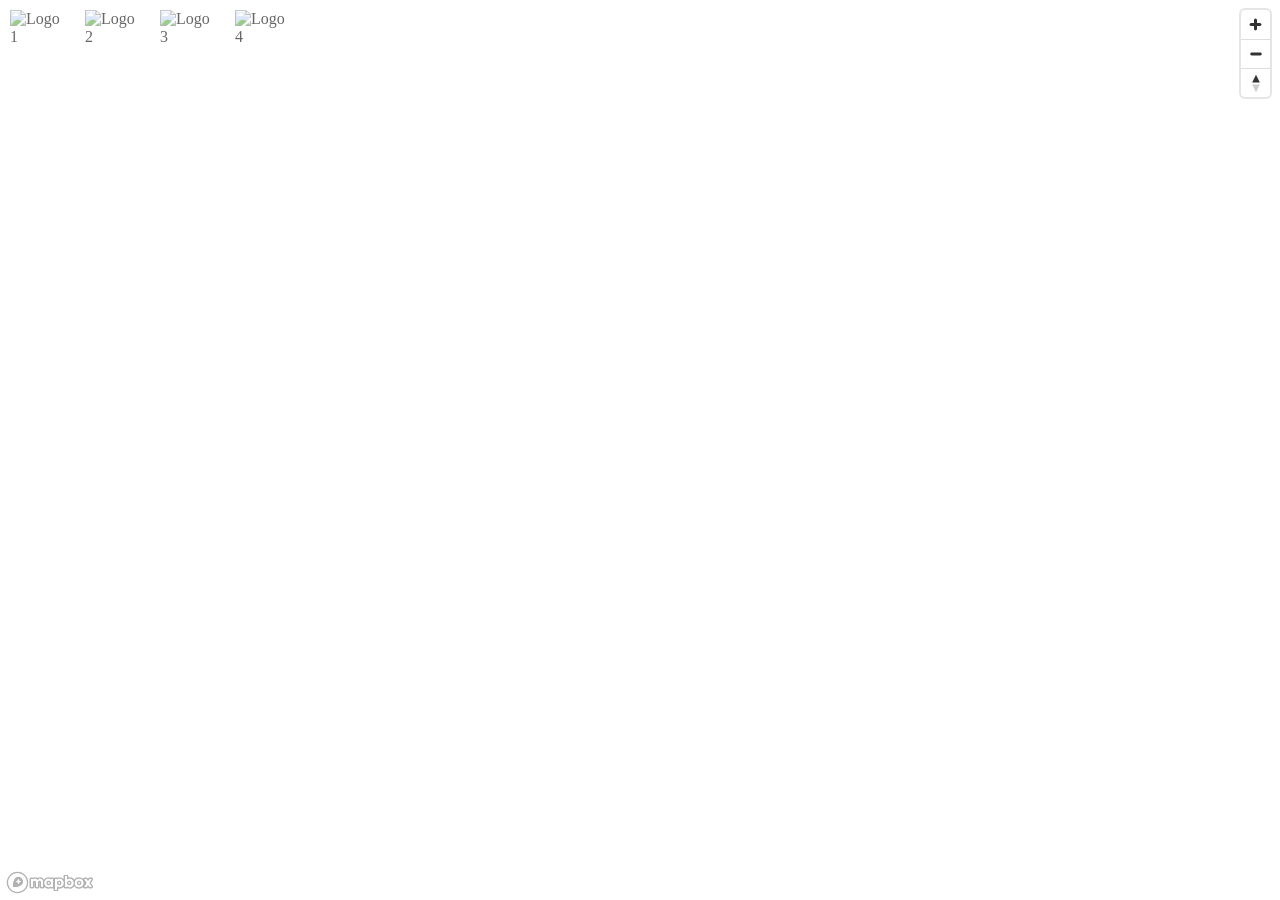
==== commit 360439ae: "Logos" ====
--- a/index.html
+++ b/index.html
@@ -7,9 +7,48 @@
         <link href="./information/mapbox-gl.css" rel="stylesheet">
         <script src="./information/mapbox-gl-map.js"></script>
         <link href="css/style.css" rel="stylesheet">
+    <style>
+        body, html {
+                margin: 0;
+                padding: 0;
+                height: 100%;
+                width: 100%;
+            }
+        #map {
+            position: absolute;
+            top: 0;
+            bottom: 0;
+            width: 100%;
+        }
+        .logos{
+           position: absolute;
+            top: 10px;     
+            left: 10px;    
+            display: flex;
+            flex-direction: row;  
+            gap: 15px; 
+        }
+        .logos img{
+            width: 60px;
+            height: auto;
+            opacity: 0.6;
+        }
+
+    </style>
+    
+    
+    
     </head>
     <body>
         <div id="map"></div>
+        <div class="logos">
+            <img src="images/uabcs-logo.png" alt="Logo 1">
+            <img src="images/xplora.png" alt="Logo 2">
+            <img src="images/coscyt.png" alt="Logo 3">
+            <img src="images/secretaria.png" alt="Logo 4" class="tam">
+        </div>
+        
+
         <script src="./information/aframe.min.js"></script>
         <script src="js/app.js"></script>
         <script src="js/config.js"></script>
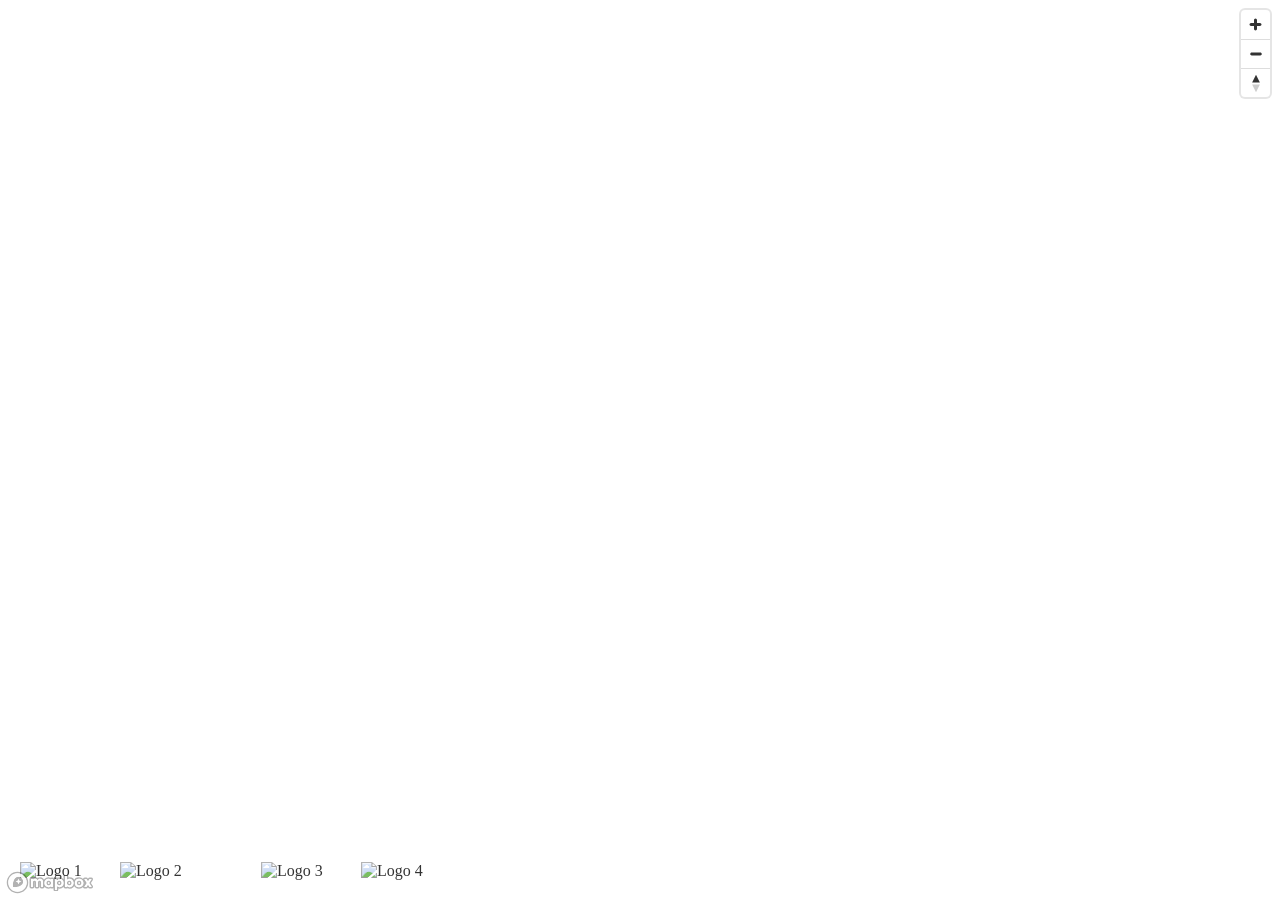
==== commit 5f3929ad: "Update index.html" ====
--- a/index.html
+++ b/index.html
@@ -13,6 +13,7 @@
                 padding: 0;
                 height: 100%;
                 width: 100%;
+                display: flex;
             }
         #map {
             position: absolute;
@@ -21,17 +22,23 @@
             width: 100%;
         }
         .logos{
-           position: absolute;
+           /*position: absolute;
             top: 10px;     
             left: 10px;    
             display: flex;
             flex-direction: row;  
-            gap: 15px; 
+            gap: 15px; */
+            display: flex;
+            flex-direction: row;
+            gap: 20px;
+            align-items: center;
+            align-self: end;
+            padding: 20px;
         }
         .logos img{
-            width: 60px;
+            width: 80px;
             height: auto;
-            opacity: 0.6;
+            opacity: 0.8;
         }
 
     </style>
@@ -43,9 +50,9 @@
         <div id="map"></div>
         <div class="logos">
             <img src="images/uabcs-logo.png" alt="Logo 1">
-            <img src="images/xplora.png" alt="Logo 2">
+            <img src="images/xplora.png" alt="Logo 2" style="width: 121px;">
             <img src="images/coscyt.png" alt="Logo 3">
-            <img src="images/secretaria.png" alt="Logo 4" class="tam">
+            <img src="images/secretaria.png" alt="Logo 4" class="tam" style="width: 130px;">
         </div>
         
 
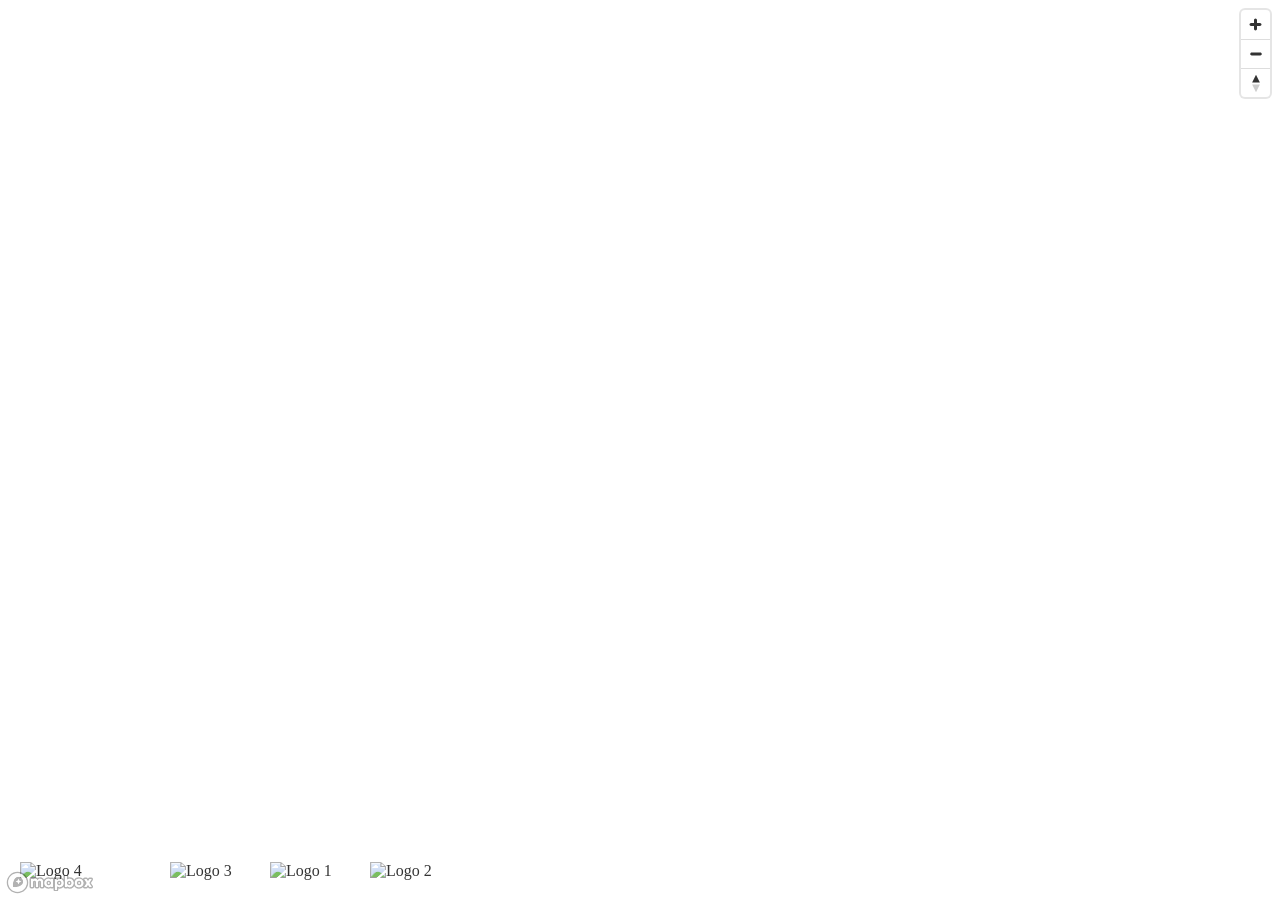
==== commit a025fa01: "Update index.html" ====
--- a/index.html
+++ b/index.html
@@ -49,10 +49,10 @@
     <body>
         <div id="map"></div>
         <div class="logos">
+            <img src="images/secretaria.png" alt="Logo 4" class="tam" style="width: 130px;">
+            <img src="images/coscyt.png" alt="Logo 3">
             <img src="images/uabcs-logo.png" alt="Logo 1">
             <img src="images/xplora.png" alt="Logo 2" style="width: 121px;">
-            <img src="images/coscyt.png" alt="Logo 3">
-            <img src="images/secretaria.png" alt="Logo 4" class="tam" style="width: 130px;">
         </div>
         
 
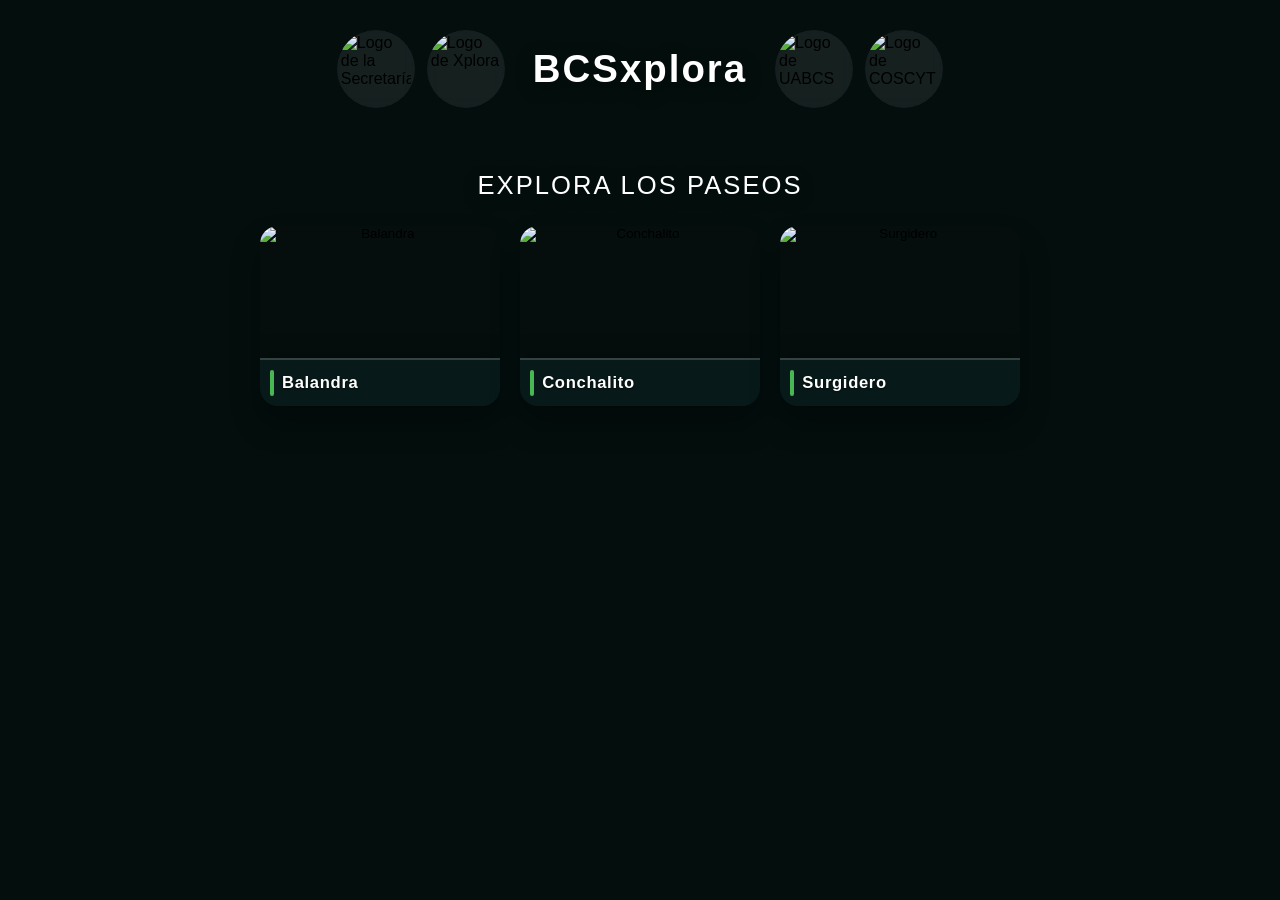
==== commit b0e6b26e: "feat: implementar menú de destinos con video de fondo y cuadrícula dinámica" ====
--- a/index.html
+++ b/index.html
@@ -1,63 +1,52 @@
 <!DOCTYPE html>
-<html lang="en">
-    <head>
-        <title></title>
-        <meta charset="UTF-8">
-        <meta name="viewport" content="width=device-width, initial-scale=1">
-        <link href="./information/mapbox-gl.css" rel="stylesheet">
-        <script src="./information/mapbox-gl-map.js"></script>
-        <link href="css/style.css" rel="stylesheet">
-    <style>
-        body, html {
-                margin: 0;
-                padding: 0;
-                height: 100%;
-                width: 100%;
-                display: flex;
-            }
-        #map {
-            position: absolute;
-            top: 0;
-            bottom: 0;
-            width: 100%;
-        }
-        .logos{
-           /*position: absolute;
-            top: 10px;     
-            left: 10px;    
-            display: flex;
-            flex-direction: row;  
-            gap: 15px; */
-            display: flex;
-            flex-direction: row;
-            gap: 20px;
-            align-items: center;
-            align-self: end;
-            padding: 20px;
-        }
-        .logos img{
-            width: 80px;
-            height: auto;
-            opacity: 0.8;
-        }
+<html lang="es">
 
-    </style>
-    
-    
-    
-    </head>
-    <body>
-        <div id="map"></div>
-        <div class="logos">
-            <img src="images/secretaria.png" alt="Logo 4" class="tam" style="width: 130px;">
-            <img src="images/coscyt.png" alt="Logo 3">
-            <img src="images/uabcs-logo.png" alt="Logo 1">
-            <img src="images/xplora.png" alt="Logo 2" style="width: 121px;">
+<head>
+    <meta charset="UTF-8">
+    <meta name="viewport" content="width=device-width, initial-scale=1.0">
+
+    <title>BCSxplora</title>
+
+    <link rel="stylesheet" href="css/style.css">
+</head>
+
+<body>
+
+    <main class="destination-menu">
+
+        <video
+            id="background-video"
+            autoplay
+            muted
+            loop
+            playsinline
+        ></video>
+
+        <div class="overlay"></div>
+
+        <div class="brand-bar">
+            <div class="logo-group">
+                <div class="logo-circle"><img src="images/secretaria.png" alt="Logo de la Secretaría"></div>
+                <div class="logo-circle"><img src="images/xplora.png" alt="Logo de Xplora"></div>
+            </div>
+
+            <h1 class="project-name">BCSxplora</h1>
+
+            <div class="logo-group">
+                <div class="logo-circle"><img src="images/uabcs-logo.png" alt="Logo de UABCS"></div>
+                <div class="logo-circle"><img src="images/coscyt.png" alt="Logo de COSCYT"></div>
+            </div>
         </div>
-        
 
-        <script src="./information/aframe.min.js"></script>
-        <script src="js/app.js"></script>
-        <script src="js/config.js"></script>
-    </body>
-</html>
+        <section class="menu-content">
+            <span class="location">Explora los paseos</span>
+            <div id="destination-grid" class="destination-grid" aria-live="polite"></div>
+        </section>
+
+    </main>
+
+    <script src="js/menu.js"></script>
+
+</body>
+
+</html>
--- a/css/style.css
+++ b/css/style.css
@@ -1,31 +1,234 @@
-body {
+* {
+    box-sizing: border-box;
     margin: 0;
     padding: 0;
 }
 
-#map {
+html,
+body {
+    width: 100%;
+    min-height: 100%;
+    overflow-x: hidden;
+    font-family: 'Montserrat', sans-serif;
+    background: #071d1b;
+}
+
+body {
+    position: relative;
+}
+
+.destination-menu {
+    position: relative;
+    width: 100%;
+    min-height: 100vh;
+    z-index: 0;
+}
+
+#background-video {
+    position: fixed;
+    inset: 0;
+    width: 100%;
+    height: 100%;
+    object-fit: cover;
+    z-index: 0;
+}
+
+.overlay {
+    position: fixed;
+    inset: 0;
+    width: 100%;
+    height: 100%;
+    background: rgba(0, 0, 0, 0.50);
+    z-index: 1;
+}
+
+.brand-bar {
+    position: relative;
+    z-index: 3;
+    display: flex;
+    align-items: center;
+    justify-content: center;
+    gap: 18px;
+    padding-top: 30px;
+    width: 100%;
+}
+
+.logo-circle {
+    width: 78px;
+    height: 78px;
+    border-radius: 50%;
+    display: flex;
+    align-items: center;
+    justify-content: center;
+    overflow: hidden;
+    background: rgba(255, 255, 255, 0.08);
+    backdrop-filter: blur(6px);
+    -webkit-backdrop-filter: blur(6px);
+}
+
+.logo-circle img {
+    width: 90%;
+    height: 90%;
+    object-fit: contain;
+}
+
+.logo-group {
+    display: flex;
+    gap: 12px;
+}
+
+.project-name {
+    font-size: clamp(1.5rem, 3vw, 2.6rem);
+    font-weight: 700;
+    color: white;
+    letter-spacing: 2px;
+    margin: 0 10px;
+    text-shadow: 0 4px 18px rgba(0, 0, 0, 0.45);
+}
+
+.menu-content {
+    position: relative;
+    z-index: 2;
+    width: min(100%, 980px);
+    margin: 0 auto;
+    padding: clamp(40px, 7vh, 90px) 24px 70px;
+    display: flex;
+    flex-direction: column;
+    align-items: center;
+    text-align: center;
+}
+
+.location {
+    display: inline-block;
+    margin-bottom: 26px;
+    color: white;
+    font-size: clamp(1.2rem, 2vw, 1.8rem);
+    letter-spacing: 0.08em;
+    text-transform: uppercase;
+    text-shadow: 0 4px 16px rgba(0, 0, 0, 0.4);
+}
+
+.destination-grid {
+    --columns: 3;
+    display: grid;
+    grid-template-columns: repeat(var(--columns), minmax(180px, 1fr));
+    gap: clamp(0.85rem, 1.6vw, 1.6rem);
+    width: min(100%, 760px);
+    justify-content: center;
+    align-items: stretch;
+}
+
+.destination-card {
+    position: relative;
+    width: 100%;
+    min-height: 180px;
+    border: none;
+    border-radius: 18px;
+    overflow: hidden;
+    cursor: pointer;
+    background: rgba(8, 16, 16, 0.55);
+    box-shadow: 0 18px 30px rgba(0, 0, 0, 0.28);
+    transition: transform 0.25s ease, box-shadow 0.25s ease, filter 0.25s ease;
+}
+
+.destination-card:hover {
+    transform: translateY(-6px);
+    box-shadow: 0 22px 35px rgba(0, 0, 0, 0.38);
+    filter: brightness(1.05);
+}
+
+.destination-card:active {
+    transform: translateY(-2px) scale(0.99);
+}
+
+.destination-card img {
+    display: block;
+    width: 100%;
+    height: 100%;
+    min-height: 180px;
+    object-fit: cover;
+}
+
+.destination-card__name {
     position: absolute;
-    top: 0;
-    left: 0;
-    bottom: 0;
-    width: 100%;
-}
-
-.marker {
-    background-size: cover;
-    width: 50px;
-    height: 50px;
-    cursor: pointer;
-    border-radius: 50%;
-}
-
-/* .close {
-    z-index: 100;
+    inset: auto 0 0;
+    padding: 13px 16px 13px 22px;
+    font-size: clamp(0.85rem, 1.3vw, 1.2rem);
+    font-weight: 700;
+    color: #ffffff;
+    text-align: left;
+    background: rgba(7, 29, 27, 0.86);
+    border-top: 2px solid rgba(255, 255, 255, 0.18);
+    box-shadow: 0 -6px 18px rgba(0, 0, 0, 0.26);
+    letter-spacing: 0.04em;
+    line-height: 1.2;
+    text-shadow: 0 1px 2px rgba(0, 0, 0, 0.55);
+}
+
+.destination-card__name::before {
     position: absolute;
-    width: 30px;
-    height: 30px;
-    top: 20px;
-    right: 30px;
-    cursor: pointer;
-} */
-
+    top: 10px;
+    bottom: 10px;
+    left: 10px;
+    width: 4px;
+    border-radius: 999px;
+    background: #48b754;
+    content: '';
+}
+
+@media (max-width: 720px) {
+    .brand-bar {
+        gap: 10px;
+    }
+
+    .logo-circle {
+        width: 58px;
+        height: 58px;
+    }
+
+    .project-name {
+        font-size: clamp(1.2rem, 4vw, 1.8rem);
+        letter-spacing: 1px;
+    }
+
+    .destination-grid {
+        --columns: 2;
+        grid-template-columns: repeat(var(--columns), minmax(170px, 1fr));
+        width: min(100%, 620px);
+    }
+
+    .destination-card,
+    .destination-card img {
+        min-height: 170px;
+    }
+}
+
+@media (max-width: 560px) {
+    .brand-bar {
+        padding-top: 20px;
+    }
+
+    .logo-group {
+        gap: 8px;
+    }
+
+    .logo-circle {
+        width: 50px;
+        height: 50px;
+    }
+
+    .menu-content {
+        padding-inline: 18px;
+    }
+
+    .destination-grid {
+        --columns: 1;
+        width: min(100%, 400px);
+        grid-template-columns: 1fr;
+    }
+
+    .destination-card,
+    .destination-card img {
+        min-height: 200px;
+    }
+}
